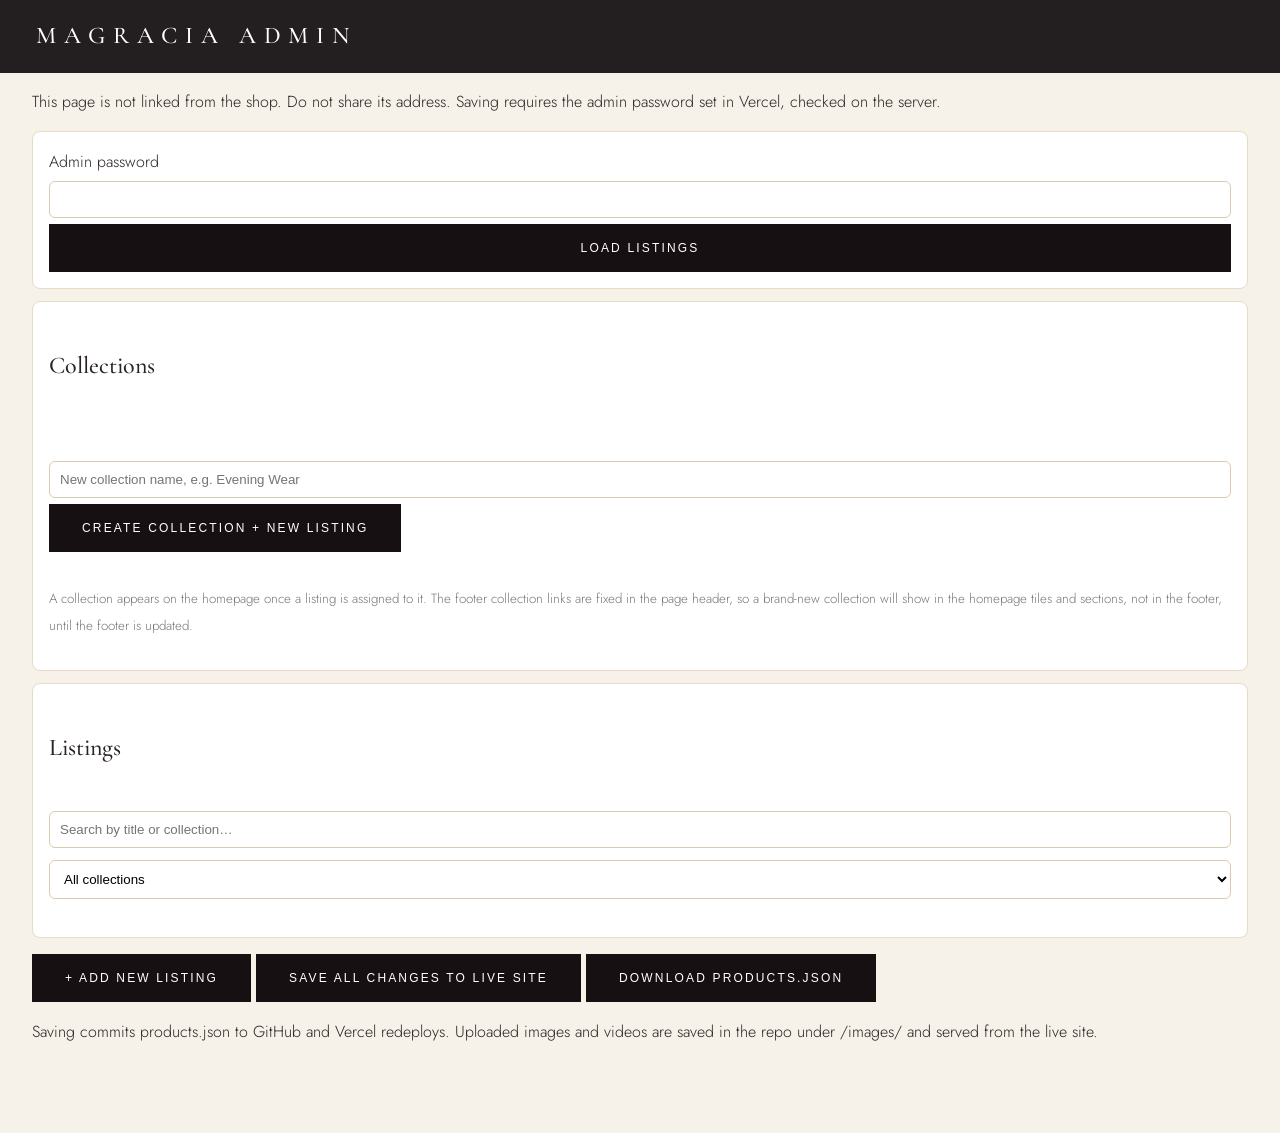
==== admin.html @ c578a965 "Admin rebuild + colour-image switching + SEO: new detailed admin, product colour switching, video an" ====
<!doctype html><html lang="en"><head><meta charset="utf-8"><meta name="viewport" content="width=device-width, initial-scale=1">
<meta name="robots" content="noindex, nofollow"><title>Magracia Admin - Private</title><link rel="stylesheet" href="styles.css?v=9">
<style>
.admin h2{margin-top:28px}.admin .card{background:#fff;border:1px solid #e5dcc3;padding:16px;margin:12px 0;border-radius:8px}
.admin .warn{color:#9a3b12}.admin .ok{color:#1d6b3a}.admin small{color:#777}
.admin .imgrow{display:flex;gap:10px;align-items:center;margin:8px 0}.admin .imgrow img{width:80px;height:100px;object-fit:cover;border:1px solid #eee}
.admin .imgrow select{width:auto}.admin .row{display:flex;gap:12px}.admin .row>*{flex:1}
.admin .pill{display:inline-block;background:#f3ead6;border-radius:20px;padding:2px 10px;margin:2px;font-size:13px}
.admin details{margin:14px 0}.admin details summary{cursor:pointer;font-weight:700}
.admin .counter{font-size:13px;color:#777}
</style></head>
<body><header><h1>MAGRACIA ADMIN</h1></header><main class="wrap admin"><section>
<p>This page is not linked from the shop. Do not share its address. Saving requires the admin password set in Vercel, checked on the server.</p>
<div class="card"><label>Admin password <input type="password" id="pw" autocomplete="current-password"></label>
<button class="btn" id="loadBtn">Load listings</button> <span id="status"></span></div>
<div id="dashboard"></div>
<div class="card"><h2>Collections</h2><p id="collections"></p>
<p><input id="newCollection" placeholder="New collection name, e.g. Evening Wear"> <button class="btn" id="createCollectionBtn">Create collection + new listing</button></p>
<p><small>A collection appears on the homepage once a listing is assigned to it. The footer collection links are fixed in the page header, so a brand-new collection will show in the homepage tiles and sections, not in the footer, until the footer is updated.</small></p></div>
<div class="card"><h2>Listings</h2>
<p><input id="search" placeholder="Search by title or collection…"> <select id="filterCollection"><option value="">All collections</option></select></p>
<div id="list"></div></div>
<div id="editor" style="display:none" class="card">
<h2 id="editTitle">Edit listing</h2><div id="checks"></div>
<details open><summary>1. Basics</summary>
<div class="row"><div><label>Title <input id="fTitle"></label></div><div><label>Handle (web address part) <input id="fHandle"></label><small id="handleNote"></small></div></div>
<label>Collection <input id="fCollection" list="collectionList" placeholder="Type an existing collection, or a brand-new one"></label><datalist id="collectionList"></datalist>
<label>Etsy URL <input id="fEtsy" placeholder="https://www.etsy.com/listing/..."></label><small id="etsyNote"></small>
<label>SEO title (aim under 60 characters) <input id="fSeoTitle" maxlength="80"></label><span class="counter" id="seoTitleCount"></span>
<label>SEO description (aim under 160 characters) <textarea id="fSeoDesc" rows="3" maxlength="200"></textarea></label><span class="counter" id="seoDescCount"></span>
</details>
<details open><summary>2. Description &amp; styling</summary>
<label>Description <textarea id="fDesc" rows="5"></textarea></label>
<label>Styling bullets, one per line <textarea id="fStyling" rows="4"></textarea></label>
</details>
<details open><summary>3. Photos, videos &amp; colour per photo</summary>
<p><small>Pick a colour for each photo. On the live product page, choosing that colour switches the main photo to the first photo of that colour. Leave a photo on “All colours” if it is a group or detail shot that suits every colour. Drag order: use ↑ ↓ to move a photo, ★ to make it the main photo.</small></p>
<div id="imgs"></div>
<p><input type="file" id="imgFile" accept="image/*"> <button class="btn" id="uploadBtn">Upload photo</button> <input id="imgUrl" placeholder="Or paste an image URL"> <button class="btn" id="addUrlBtn">Add URL</button></p>
<h3>Videos</h3><p><small>Videos under about 4 MB can be uploaded here. For a larger video, upload it elsewhere and paste the link (MP4, WebM, or a YouTube link all play on the product page).</small></p>
<div id="vids"></div>
<p><input type="file" id="vidFile" accept="video/*"> <button class="btn" id="uploadVidBtn">Upload video</button> <input id="vidUrl" placeholder="Or paste a video / YouTube URL"> <button class="btn" id="addVidBtn">Add video URL</button></p>
</details>
<details open><summary>4. Size chart</summary>
<p><small>Upload the size chart image for this listing, or paste its URL. It shows as its own “Size Chart” section on the product page, with a link to open it full size.</small></p>
<div id="sizeChartBox"></div>
<p><input type="file" id="chartFile" accept="image/*"> <button class="btn" id="uploadChartBtn">Upload size chart</button> <input id="chartUrl" placeholder="Or paste a size chart image URL"> <button class="btn" id="addChartBtn">Add size chart URL</button> <button class="btn" id="removeChartBtn">Remove size chart</button></p>
</details>
<details open><summary>5. Colours, sizes &amp; stock</summary>
<label>Colours, comma separated <input id="fColours"></label>
<label>Sizes <span id="fSizes"></span></label>
<p><button class="btn" id="rebuildBtn">Apply colours &amp; sizes to stock table</button> <small>Stock you already entered is kept for colour/size pairs that still exist.</small></p>
<div id="variants"></div>
<p><label>Set all variant stock to <input id="setAll" type="number" min="0"></label> <button class="btn" id="setAllBtn">Apply to all</button> <button class="btn" id="inStockBtn">Mark all “In stock” (no number)</button></p>
</details>
<details open><summary>6. Details, custom sizing &amp; shipping</summary>
<label>Custom Sizing <textarea id="fCustom" rows="4"></textarea></label>
<p><span id="customTemplates"></span></p>
<label>Details <textarea id="fDetails" rows="3"></textarea></label>
<label>Shipping &amp; Returns <textarea id="fShip" rows="4"></textarea></label>
<p><button class="btn" id="standardShipBtn">Use the standard Shipping &amp; Returns text</button></p>
</details>
<p><button class="btn" id="saveBtn">Save this listing</button> <button class="btn" id="backBtn">Back to list</button></p>
</div>
<p><button class="btn" id="addBtn">+ Add new listing</button> <button class="btn" id="saveAllBtn">Save all changes to live site</button> <button class="btn" id="downloadBtn">Download products.json</button></p>
<p>Saving commits products.json to GitHub and Vercel redeploys. Uploaded images and videos are saved in the repo under /images/ and served from the live site.</p>
</section></main>
<script>
let products=[], editIdx=-1, stdShip='', customTpl={}; const SIZES=["XS","S","M","L","XL"];
function esc(s){return (s||'').replace(/&/g,'&amp;').replace(/</g,'&lt;')}
function slug(s){return (s||'').toLowerCase().replace(/[^a-z0-9]+/g,'-').replace(/^-|-$/g,'')}
function collections(){const s=[]; products.forEach(p=>{if(p.collection&&!s.includes(p.collection)) s.push(p.collection)}); return s}
function refreshCollectionLists(){const opts=collections().map(c=>'<option>'+esc(c)+'</option>').join('');
 document.getElementById('collectionList').innerHTML=opts;
 document.getElementById('filterCollection').innerHTML='<option value="">All collections</option>'+collections().map(c=>'<option>'+esc(c)+'</option>').join('');
 document.getElementById('collections').innerHTML=collections().map(c=>{const n=products.filter(p=>p.collection===c).length; return '<span class="pill">'+esc(c)+' · '+n+'</span>'}).join(' ')||'No collections yet.';}
function checksFor(p){const w=[]; if(!(p.images||[]).length) w.push('No photos'); if(!p.etsy_url||!/etsy\.com/.test(p.etsy_url)) w.push('Etsy link missing or not an Etsy link'); if(!(p.colours||[]).length) w.push('No colours'); if(!(p.sizes||[]).length) w.push('No sizes'); if(!p.size_chart) w.push('No size chart'); if(!p.seo_description) w.push('No SEO description'); if((p.seo_title||'').length>60) w.push('SEO title over 60 characters'); if((p.seo_description||'').length>160) w.push('SEO description over 160 characters'); return w}
function renderDashboard(){const cols=collections(); const missingChart=products.filter(p=>!p.size_chart).length; const missingEtsy=products.filter(p=>!/etsy\.com/.test(p.etsy_url||'')).length;
 document.getElementById('dashboard').innerHTML='<div class="card"><h2>At a glance</h2><p>'+products.length+' listings · '+cols.length+' collections · '+products.reduce((a,p)=>a+(p.images||[]).length,0)+' photos · '+products.reduce((a,p)=>a+(p.videos||[]).length,0)+' videos</p><p>'+(missingChart?'<span class="warn">'+missingChart+' listings have no size chart.</span> ':'<span class="ok">Every listing has a size chart.</span> ')+(missingEtsy?'<span class="warn">'+missingEtsy+' listings have no Etsy link.</span>':'<span class="ok">Every listing links to Etsy.</span>')+'</p></div>'}
function renderList(){const q=(document.getElementById('search').value||'').toLowerCase(); const fc=document.getElementById('filterCollection').value;
 const rows=products.map((p,i)=>({p,i})).filter(o=>(!q||o.p.title.toLowerCase().includes(q)||(o.p.collection||'').toLowerCase().includes(q))&&(!fc||o.p.collection===fc));
 document.getElementById('list').innerHTML='<table><tr><th></th><th>Title</th><th>Collection</th><th>Photos / Videos</th><th>Size chart</th><th>Checks</th><th></th></tr>'+rows.map(o=>{const w=checksFor(o.p); return '<tr><td>'+(o.p.images&&o.p.images[0]?'<img src="'+o.p.images[0]+'" style="width:50px;height:62px;object-fit:cover">':'')+'</td><td>'+esc(o.p.title)+'</td><td>'+esc(o.p.collection)+'</td><td>'+(o.p.images||[]).length+' / '+(o.p.videos||[]).length+'</td><td>'+(o.p.size_chart?'Yes':'<span class="warn">No</span>')+'</td><td>'+(w.length?'<span class="warn">'+esc(w.join('; '))+'</span>':'<span class="ok">Looks good</span>')+'</td><td><button onclick="edit('+o.i+')">Edit</button> <button onclick="dup('+o.i+')">Duplicate</button> <button onclick="del('+o.i+')">Delete</button></td></tr>'}).join('')+'</table><p><small>'+rows.length+' listings shown.</small></p>';}
function rebuildVariants(){const cols=document.getElementById('fColours').value.split(',').map(s=>s.trim()).filter(Boolean);
 const sizes=[...document.querySelectorAll('#fSizes input:checked')].map(e=>e.value);
 const old={}; (products[editIdx].variants||[]).forEach(v=>old[v.colour+'|'+v.size]=v.stock);
 const vars=[]; cols.forEach(c=>sizes.forEach(s=>vars.push({colour:c,size:s,stock:(old[c+'|'+s]!==undefined?old[c+'|'+s]:null)})));
 products[editIdx].colours=cols; products[editIdx].sizes=sizes; products[editIdx].variants=vars;
 document.getElementById('variants').innerHTML='<table><tr><th>Colour</th><th>Size</th><th>Stock</th></tr>'+vars.map((v,i)=>'<tr><td>'+esc(v.colour)+'</td><td>'+v.size+'</td><td><input type="number" min="0" data-vi="'+i+'" value="'+(v.stock===null||v.stock===undefined?'':v.stock)+'"></td></tr>').join('')+'</table>';
 document.querySelectorAll('[data-vi]').forEach(el=>el.addEventListener('input',e=>{const v=vars[+e.target.dataset.vi]; v.stock=e.target.value==='' ? null : parseInt(e.target.value,10)}));
 renderImgs();}
function renderImgs(){const p=products[editIdx]; if(!p.image_colours) p.image_colours=(p.images||[]).map(()=> '');
 while(p.image_colours.length<(p.images||[]).length) p.image_colours.push('');
 const cols=p.colours||[];
 document.getElementById('imgs').innerHTML=(p.images||[]).map((im,i)=>'<div class="imgrow"><img src="'+im+'" alt=""><span style="flex:1;word-break:break-all"><small>'+esc(im)+'</small></span><select data-ic="'+i+'"><option value="">All colours</option>'+cols.map(c=>'<option '+(p.image_colours[i]===c?'selected':'')+'>'+esc(c)+'</option>').join('')+'</select><button onclick="moveImg('+i+',-1)">↑</button><button onclick="moveImg('+i+',1)">↓</button><button onclick="mainImg('+i+')">★ Main</button><button onclick="delImg('+i+')">Remove</button></div>').join('')||'<p>No images yet.</p>';
 document.querySelectorAll('[data-ic]').forEach(el=>el.addEventListener('change',e=>{p.image_colours[+e.target.dataset.ic]=e.target.value}));}
function renderVids(){const p=products[editIdx]; document.getElementById('vids').innerHTML=(p.videos||[]).map((v,i)=>'<div class="imgrow"><span style="flex:1;word-break:break-all">'+esc(v)+'</span><button onclick="delVid('+i+')">Remove</button></div>').join('')||'<p>No videos yet.</p>';}
function renderSizeChart(){const p=products[editIdx]; document.getElementById('sizeChartBox').innerHTML=p.size_chart?'<img src="'+p.size_chart+'" style="max-width:320px;border:1px solid #e5dcc3"><p><small>'+esc(p.size_chart)+'</small></p>':'<p>No size chart set for this listing.</p>';}
window.moveImg=(i,d)=>{const p=products[editIdx]; const j=i+d; if(j<0||j>=p.images.length) return; [p.images[i],p.images[j]]=[p.images[j],p.images[i]]; if(p.image_colours) [p.image_colours[i],p.image_colours[j]]=[p.image_colours[j],p.image_colours[i]]; renderImgs()};
window.mainImg=i=>{const p=products[editIdx]; const im=p.images.splice(i,1)[0]; p.images.unshift(im); if(p.image_colours){const c=p.image_colours.splice(i,1)[0]; p.image_colours.unshift(c)} renderImgs()};
window.delImg=i=>{const p=products[editIdx]; p.images.splice(i,1); if(p.image_colours) p.image_colours.splice(i,1); renderImgs()};
window.delVid=i=>{products[editIdx].videos.splice(i,1); renderVids()};
function showChecks(){const p=products[editIdx]; const w=checksFor(p); document.getElementById('checks').innerHTML=w.length?'<p class="warn">Before publishing, check: '+esc(w.join('; '))+'</p>':'<p class="ok">This listing looks complete.</p>';
 document.getElementById('handleNote').textContent=p.handle?('Live address: product.html?handle='+p.handle):''; document.getElementById('etsyNote').textContent=(p.etsy_url&&!/etsy\.com/.test(p.etsy_url))?'Warning: this does not look like an Etsy link.':'';}
window.edit=i=>{editIdx=i; const p=products[i]; if(!p.videos) p.videos=[]; if(!p.image_colours) p.image_colours=(p.images||[]).map(()=>'');
 document.getElementById('editTitle').textContent='Edit: '+p.title;
 document.getElementById('fTitle').value=p.title||''; document.getElementById('fHandle').value=p.handle||''; document.getElementById('fCollection').value=p.collection||''; document.getElementById('fEtsy').value=p.etsy_url||'';
 document.getElementById('fSeoTitle').value=p.seo_title||''; document.getElementById('fSeoDesc').value=p.seo_description||'';
 document.getElementById('fDesc').value=p.description||''; document.getElementById('fStyling').value=(p.styling||[]).join('\n'); document.getElementById('fColours').value=(p.colours||[]).join(', ');
 document.getElementById('fSizes').innerHTML=SIZES.map(s=>'<label style="display:inline-block;margin-right:12px"><input type="checkbox" value="'+s+'" '+((p.sizes||[]).includes(s)?'checked':'')+'> '+s+'</label>').join('');
 document.getElementById('fCustom').value=p.custom_sizing||''; document.getElementById('fDetails').value=p.details||''; document.getElementById('fShip').value=p.shipping_returns||'';
 document.getElementById('customTemplates').innerHTML=Object.keys(customTpl).map(k=>'<button class="btn" data-tpl="'+esc(k)+'">Use '+esc(k)+' custom sizing</button> ').join('');
 document.querySelectorAll('[data-tpl]').forEach(b=>b.addEventListener('click',()=>{document.getElementById('fCustom').value=customTpl[b.dataset.tpl]}));
 document.getElementById('editor').style.display='block'; renderImgs(); renderVids(); renderSizeChart(); rebuildVariants(); showChecks(); updateSeoCounts();
 document.querySelectorAll('#fSizes input').forEach(e=>e.addEventListener('change',rebuildVariants));
 document.getElementById('fColours').onchange=rebuildVariants;
 document.getElementById('fTitle').oninput=()=>{if(!document.getElementById('fHandle').value) document.getElementById('fHandle').value=slug(document.getElementById('fTitle').value)};
 document.getElementById('fSeoTitle').oninput=updateSeoCounts; document.getElementById('fSeoDesc').oninput=updateSeoCounts;};
function updateSeoCounts(){document.getElementById('seoTitleCount').textContent=document.getElementById('fSeoTitle').value.length+' / 60 characters'; document.getElementById('seoDescCount').textContent=document.getElementById('fSeoDesc').value.length+' / 160 characters';}
window.del=i=>{if(confirm('Delete this listing?')){products.splice(i,1);renderList();renderDashboard();refreshCollectionLists()}};
window.dup=i=>{const c=JSON.parse(JSON.stringify(products[i])); c.title=c.title+' (Copy)'; c.handle=''; products.push(c); renderList(); renderDashboard(); refreshCollectionLists(); edit(products.length-1)};
function syncEdit(){if(editIdx<0) return; const p=products[editIdx];
 p.title=document.getElementById('fTitle').value.trim(); p.handle=document.getElementById('fHandle').value.trim()||slug(p.title); p.collection=document.getElementById('fCollection').value.trim(); p.etsy_url=document.getElementById('fEtsy').value.trim();
 p.seo_title=document.getElementById('fSeoTitle').value.trim(); p.seo_description=document.getElementById('fSeoDesc').value.trim();
 p.description=document.getElementById('fDesc').value; p.styling=document.getElementById('fStyling').value.split('\n').map(s=>s.trim()).filter(Boolean);
 p.custom_sizing=document.getElementById('fCustom').value; p.details=document.getElementById('fDetails').value; p.shipping_returns=document.getElementById('fShip').value;
 if(products.filter(x=>x.handle===p.handle).length>1) alert('Warning: another listing already uses this handle. Change it, or the two listings will clash.');}
async function uploadFile(file, kind){const pw=document.getElementById('pw').value; if(!pw){alert('Enter the admin password');return null}
 document.getElementById('status').textContent='Uploading…';
 const data=await new Promise(res=>{const r=new FileReader(); r.onload=()=>res(r.result); r.readAsDataURL(file)});
 const r=await fetch('/api/upload',{method:'POST',headers:{'Content-Type':'application/json'},body:JSON.stringify({password:pw,filename:file.name,data})});
 const j=await r.json().catch(()=>({})); if(!r.ok){document.getElementById('status').textContent='Upload failed: '+(j.error||r.status);return null}
 document.getElementById('status').textContent='Uploaded: '+j.url; return j.url;}
document.getElementById('loadBtn').onclick=async()=>{const r=await fetch('products.json?v=3'); products=await r.json();
 if(products.length){stdShip=products[0].shipping_returns||''; products.forEach(p=>{if(p.custom_sizing&&!customTpl[p.collection]) customTpl[p.collection]=p.custom_sizing});}
 renderDashboard(); refreshCollectionLists(); renderList(); document.getElementById('status').textContent=products.length+' listings loaded.'};
document.getElementById('search').oninput=renderList; document.getElementById('filterCollection').onchange=renderList;
document.getElementById('addBtn').onclick=()=>{products.push({handle:'',title:'New Piece',collection:collections()[0]||'New Collection',images:[],image_colours:[],videos:[],description:'',styling:[],colours:[],sizes:['XS','S','M','L','XL'],variants:[],custom_sizing:'',details:'',shipping_returns:stdShip,size_chart:'',seo_title:'',seo_description:'',etsy_url:'https://www.etsy.com/shop/MagraciaOfficial'}); renderList(); renderDashboard(); refreshCollectionLists(); edit(products.length-1)};
document.getElementById('createCollectionBtn').onclick=()=>{const name=document.getElementById('newCollection').value.trim(); if(!name){alert('Type a collection name first');return}
 products.push({handle:'',title:'New Piece',collection:name,images:[],image_colours:[],videos:[],description:'',styling:[],colours:[],sizes:['XS','S','M','L','XL'],variants:[],custom_sizing:'',details:'',shipping_returns:stdShip,size_chart:'',seo_title:'',seo_description:'',etsy_url:'https://www.etsy.com/shop/MagraciaOfficial'}); renderList(); renderDashboard(); refreshCollectionLists(); edit(products.length-1)};
document.getElementById('backBtn').onclick=()=>{syncEdit(); renderList(); renderDashboard(); refreshCollectionLists(); document.getElementById('editor').style.display='none'};
document.getElementById('saveBtn').onclick=()=>{syncEdit(); renderList(); renderDashboard(); refreshCollectionLists(); document.getElementById('status').textContent='Listing updated in this editor. Click “Save all changes to live site” to publish.'};
document.getElementById('rebuildBtn').onclick=rebuildVariants;
document.getElementById('setAllBtn').onclick=()=>{const v=document.getElementById('setAll').value; if(v==='') return; products[editIdx].variants.forEach(x=>x.stock=parseInt(v,10)); rebuildVariants()};
document.getElementById('inStockBtn').onclick=()=>{products[editIdx].variants.forEach(x=>x.stock=null); rebuildVariants()};
document.getElementById('standardShipBtn').onclick=()=>{document.getElementById('fShip').value=stdShip};
document.getElementById('addUrlBtn').onclick=()=>{const u=document.getElementById('imgUrl').value.trim(); if(u){products[editIdx].images.push(u); if(!products[editIdx].image_colours) products[editIdx].image_colours=[]; products[editIdx].image_colours.push(''); renderImgs()}};
document.getElementById('uploadBtn').onclick=async()=>{const f=document.getElementById('imgFile').files[0]; if(!f){alert('Choose an image file first');return} const url=await uploadFile(f); if(url){products[editIdx].images.push(url); if(!products[editIdx].image_colours) products[editIdx].image_colours=[]; products[editIdx].image_colours.push(''); renderImgs()}};
document.getElementById('addVidBtn').onclick=()=>{const u=document.getElementById('vidUrl').value.trim(); if(u){if(!products[editIdx].videos) products[editIdx].videos=[]; products[editIdx].videos.push(u); renderVids()}};
document.getElementById('uploadVidBtn').onclick=async()=>{const f=document.getElementById('vidFile').files[0]; if(!f){alert('Choose a video file first');return} const url=await uploadFile(f); if(url){if(!products[editIdx].videos) products[editIdx].videos=[]; products[editIdx].videos.push(url); renderVids()}};
document.getElementById('addChartBtn').onclick=()=>{const u=document.getElementById('chartUrl').value.trim(); if(u){products[editIdx].size_chart=u; renderSizeChart(); showChecks()}};
document.getElementById('uploadChartBtn').onclick=async()=>{const f=document.getElementById('chartFile').files[0]; if(!f){alert('Choose a size chart image first');return} const url=await uploadFile(f); if(url){products[editIdx].size_chart=url; renderSizeChart(); showChecks()}};
document.getElementById('removeChartBtn').onclick=()=>{products[editIdx].size_chart=''; renderSizeChart(); showChecks()};
async function saveAll(){const pw=document.getElementById('pw').value; if(!pw){alert('Enter the admin password');return}
 syncEdit(); document.getElementById('status').textContent='Saving…';
 const r=await fetch('/api/admin',{method:'POST',headers:{'Content-Type':'application/json'},body:JSON.stringify({password:pw,products})});
 const j=await r.json().catch(()=>({})); document.getElementById('status').textContent=r.ok?'Saved. Vercel will redeploy shortly.':('Save failed: '+(j.error||r.status));}
document.getElementById('saveAllBtn').onclick=saveAll;
document.getElementById('downloadBtn').onclick=()=>{syncEdit(); const a=document.createElement('a'); a.href='data:application/json,'+encodeURIComponent(JSON.stringify(products,null,2)); a.download='products.json'; a.click()};
</script></body></html>
---- styles.css ----
@import url('https://fonts.googleapis.com/css2?family=Cormorant+Garamond:ital,wght@0,400;0,500;0,600;1,400;1,500&family=Jost:wght@300;400;500&display=swap');
:root{--ink:#161013;--wine:#5c1a24;--cream:#f7f2e9;--paper:#fffdf8;--gold:#b08d57;--muted:#7a6f6c;--line:#e4d9c3}
*{box-sizing:border-box}html{scroll-behavior:smooth}
body{margin:0;font-family:'Jost',system-ui,sans-serif;color:#2a2225;background:var(--cream);line-height:1.7;font-weight:300}
a{color:var(--ink)}a:hover{color:var(--gold)}h1,h2,h3{font-family:'Cormorant Garamond',serif;font-weight:500}
::selection{background:var(--gold);color:#fff}
header{position:fixed;top:0;left:0;right:0;z-index:20;background:rgba(22,16,19,.94);backdrop-filter:blur(8px);color:#fff;display:flex;align-items:center;justify-content:space-between;padding:16px 36px}
header h1{margin:0;font-size:24px;letter-spacing:.32em}header h1 small{display:block;font-family:'Jost',sans-serif;font-size:8px;letter-spacing:.42em;color:var(--gold);margin-top:2px}
nav a{color:#fff;text-decoration:none;margin-left:26px;font-size:12px;letter-spacing:.22em}nav a:hover{color:var(--gold)}
.hero{height:92vh;min-height:560px;background-size:cover;background-position:center 30%;display:flex;align-items:center;color:#fff;position:relative}
.hero:before{content:"";position:absolute;inset:0;background:linear-gradient(90deg,rgba(22,16,19,.82) 0%,rgba(22,16,19,.45) 48%,rgba(22,16,19,.05) 100%)}
.hero-text{position:relative;padding:0 64px;max-width:660px}.hero-text .eyebrow{letter-spacing:.38em;font-size:12px;color:var(--gold);text-transform:uppercase}
.hero-text h2{font-size:78px;line-height:1.02;margin:18px 0}.hero-text h2 em{font-style:italic;color:#e8d5a3}
.hero-text p{font-size:18px;opacity:.92;max-width:480px}
/* Buttons: ink and gold only. No maroon fill anywhere, and hover never turns maroon. */
.btn{display:inline-block;background:var(--ink);color:#fff !important;padding:16px 32px;text-decoration:none;letter-spacing:.18em;font-size:12px;text-transform:uppercase;border:1px solid var(--ink);cursor:pointer;transition:letter-spacing .3s,background .3s,transform .3s}
.btn:hover{background:#000;letter-spacing:.24em;transform:translateY(-1px)}
.btn-gold{background:var(--gold);border-color:var(--gold);color:#161013 !important}.btn-gold:hover{background:#9c7a48;border-color:#9c7a48;color:#fff !important}
.btn-outline{background:transparent;border-color:#fff;color:#fff !important;margin-left:12px}.btn-outline:hover{background:#fff;color:var(--ink) !important;letter-spacing:.24em}
.values{display:grid;grid-template-columns:repeat(3,1fr);text-align:center;border-bottom:1px solid var(--line);background:var(--paper)}.values div{padding:26px 16px}.values b{font-family:'Cormorant Garamond',serif;font-size:22px;display:block}.values span{font-size:12px;letter-spacing:.18em;text-transform:uppercase;color:var(--muted)}
.wrap{max-width:1280px;margin:0 auto;padding:0 32px}section{padding:72px 0}
.sec-head{display:flex;align-items:baseline;justify-content:space-between;gap:20px;margin-bottom:8px}.sec-head h2{font-size:46px;margin:0}.sec-head h2:after{content:"";display:block;width:56px;height:2px;background:var(--gold);margin-top:10px}
.sec-sub{color:var(--muted);letter-spacing:.14em;text-transform:uppercase;font-size:12px;margin:0 0 36px}
.tiles{display:grid;grid-template-columns:repeat(4,1fr);gap:20px}.tile{position:relative;height:360px;overflow:hidden;border-radius:0}.tile img{width:100%;height:100%;object-fit:cover;transition:transform .8s}.tile:hover img{transform:scale(1.06)}
.tile span{position:absolute;inset:auto 0 0 0;padding:28px 22px;color:#fff;background:linear-gradient(transparent,rgba(0,0,0,.78))}.tile b{font-family:'Cormorant Garamond',serif;font-size:26px;display:block}.tile i{font-style:normal;font-size:11px;letter-spacing:.22em;text-transform:uppercase;opacity:.85}
.grid{display:grid;grid-template-columns:repeat(3,1fr);gap:36px 28px;align-items:start}
.card{background:transparent;display:flex;flex-direction:column}.card .imgwrap{overflow:hidden;border-radius:0;aspect-ratio:4/5;background:#eee}.card img{width:100%;height:100%;object-fit:cover;display:block;transition:transform .8s}.card:hover img{transform:scale(1.05)}
.card-body{padding:18px 2px 0}.card-body .label{font-size:11px;letter-spacing:.24em;text-transform:uppercase;color:var(--gold)}.card-body h3{font-size:27px;margin:4px 0 10px;line-height:1.15;min-height:2.3em}
.viewlink{text-decoration:none;letter-spacing:.18em;font-size:12px;text-transform:uppercase;border-bottom:1px solid var(--gold);padding-bottom:3px;color:var(--ink);transition:letter-spacing .3s,color .3s,border-color .3s}.viewlink:hover{color:var(--gold);border-color:var(--ink);letter-spacing:.24em}
.story{display:grid;grid-template-columns:1fr 1fr;gap:64px;align-items:center}.story img{width:100%;border-radius:0;aspect-ratio:4/5;object-fit:cover}
.story h2{font-size:48px;line-height:1.1;margin:0 0 16px}.story h2 em{font-style:italic;color:var(--wine)}
.feature{position:relative;height:70vh;min-height:480px;background-size:cover;background-position:center;display:flex;align-items:center;justify-content:center;color:#fff;text-align:center}.feature:before{content:"";position:absolute;inset:0;background:rgba(22,16,19,.55)}
.feature div{position:relative;max-width:720px;padding:0 24px}.feature blockquote{font-family:'Cormorant Garamond',serif;font-size:44px;line-height:1.2;margin:0}.feature cite{font-style:normal;letter-spacing:.28em;font-size:12px;text-transform:uppercase;color:var(--gold)}
footer{background:var(--ink);color:#cfc4bd;padding:64px 36px 28px}.foot{display:grid;grid-template-columns:1.5fr 1fr 1fr 1fr;gap:40px;max-width:1280px;margin:0 auto}footer a{color:#d8c9a8;text-decoration:none}footer a:hover{color:#fff}footer h4{color:#fff;letter-spacing:.24em;font-size:12px;text-transform:uppercase;margin:0 0 14px}footer p{margin:0 0 14px;line-height:1.8}
.foot-bottom{text-align:center;margin-top:44px;padding-top:24px;border-top:1px solid rgba(255,255,255,.14);color:#a99d94}
.reveal{opacity:0;transform:translateY(18px);transition:opacity .7s,transform .7s}.reveal.visible{opacity:1;transform:none}
/* product page */
.product{display:grid;grid-template-columns:1.05fr .95fr;gap:64px;max-width:1280px;margin:0 auto;padding:130px 32px 64px}
.gallery img.main{width:100%;aspect-ratio:4/5;object-fit:cover;border-radius:0;background:#eee}
.thumbs{display:flex;gap:10px;flex-wrap:wrap;margin-top:12px}.thumbs img{width:72px;height:90px;object-fit:cover;border-radius:0;cursor:pointer;border:2px solid var(--line)}.thumbs img.active{border-color:var(--gold)}
.stock{color:#2e7d32;font-weight:400}.ptitle{font-size:54px;line-height:1.05;margin:8px 0 16px}
.picker{margin:18px 0}.picker button{padding:9px 15px;margin:4px 6px 4px 0;border:1px solid #d8cbb0;background:#fff;cursor:pointer;border-radius:20px;transition:border-color .3s}.picker button:hover{border-color:var(--ink)}.picker button.sel{background:var(--ink);color:#fff;border-color:var(--ink)}
.badges{display:grid;grid-template-columns:1fr 1fr;gap:16px;margin:24px 0}.badge{background:var(--paper);color:var(--ink);border:1px solid var(--line);text-align:center;padding:22px;border-radius:0;font-family:'Cormorant Garamond',serif;font-size:21px}
details{border-top:1px solid var(--line);padding:20px 0}details summary{cursor:pointer;font-family:'Cormorant Garamond',serif;font-size:22px}details p{line-height:1.85;margin:0}
.buy{width:100%;text-align:center;font-size:14px;padding:17px}
input,select,textarea{padding:10px;margin:6px 0;width:100%;box-sizing:border-box;border:1px solid #d8cbb0;border-radius:6px;background:#fff}
table{width:100%;border-collapse:collapse;background:#fff}td,th{border:1px solid #eee;padding:8px;text-align:left;font-size:14px}
@media(max-width:900px){.hero{height:78vh}.hero-text{padding:0 28px}.hero-text h2{font-size:46px}.tiles,.grid{grid-template-columns:repeat(2,1fr)}.story,.product,.foot{grid-template-columns:1fr}.product{padding-top:110px}header{padding:14px 20px}nav a{margin-left:14px}}
@media(max-width:560px){.tiles,.grid,.values{grid-template-columns:1fr}.btn-outline{margin-left:0;margin-top:10px}.card-body h3{min-height:0}}
.policy{max-width:860px;margin:0 auto;padding:130px 32px 64px}.policy h1{font-size:52px;line-height:1.1;margin:0 0 8px}.policy h2{font-size:30px;margin-top:36px}.policy h3{font-size:24px;margin-top:28px}.policy .note{background:var(--paper);border-left:4px solid var(--gold);padding:16px 20px;margin:24px 0}
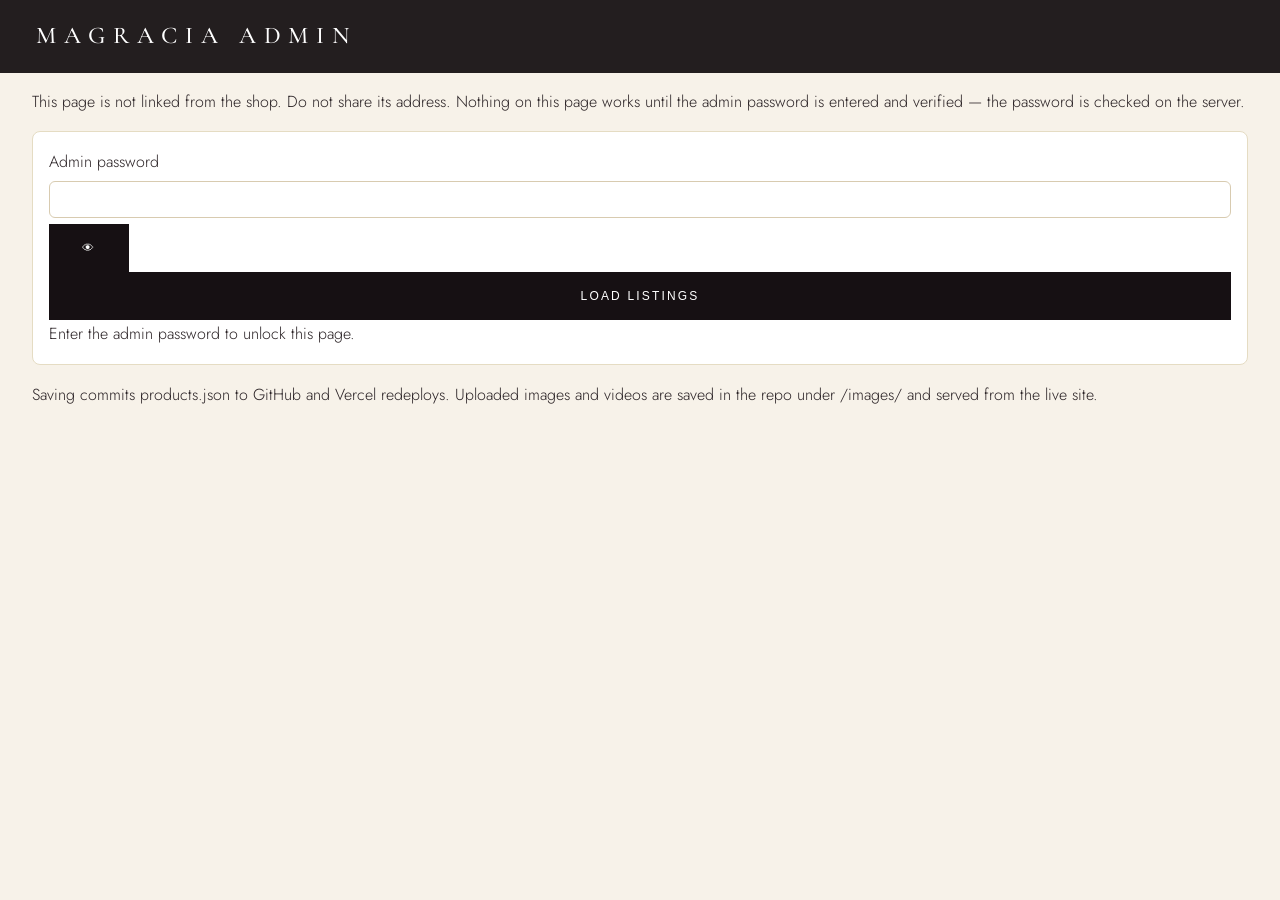
==== commit 23e41e65: "Admin password gate: eye to reveal password, nothing works until password verified server-side" ====
--- a/admin.html
+++ b/admin.html
@@ -1,5 +1,5 @@
 <!doctype html><html lang="en"><head><meta charset="utf-8"><meta name="viewport" content="width=device-width, initial-scale=1">
-<meta name="robots" content="noindex, nofollow"><title>Magracia Admin - Private</title><link rel="stylesheet" href="styles.css?v=9">
+<meta name="robots" content="noindex, nofollow"><title>Magracia Admin - Private</title><link rel="icon" type="image/svg+xml" href="/favicon.svg"><link rel="stylesheet" href="styles.css?v=10">
 <style>
 .admin h2{margin-top:28px}.admin .card{background:#fff;border:1px solid #e5dcc3;padding:16px;margin:12px 0;border-radius:8px}
 .admin .warn{color:#9a3b12}.admin .ok{color:#1d6b3a}.admin small{color:#777}
@@ -10,14 +10,14 @@
 .admin .counter{font-size:13px;color:#777}
 </style></head>
 <body><header><h1>MAGRACIA ADMIN</h1></header><main class="wrap admin"><section>
-<p>This page is not linked from the shop. Do not share its address. Saving requires the admin password set in Vercel, checked on the server.</p>
-<div class="card"><label>Admin password <input type="password" id="pw" autocomplete="current-password"></label>
-<button class="btn" id="loadBtn">Load listings</button> <span id="status"></span></div>
-<div id="dashboard"></div>
-<div class="card"><h2>Collections</h2><p id="collections"></p>
+<p>This page is not linked from the shop. Do not share its address. Nothing on this page works until the admin password is entered and verified — the password is checked on the server.</p>
+<div class="card"><label>Admin password <input type="password" id="pw" autocomplete="current-password"> <button class="btn" id="pwEye" type="button" aria-label="Show password" title="Show password">&#128065;</button></label>
+<button class="btn" id="loadBtn">Load listings</button> <span id="status">Enter the admin password to unlock this page.</span></div>
+<div id="dashboard" style="display:none"></div>
+<div class="card" id="collectionsCard" style="display:none"><h2>Collections</h2><p id="collections"></p>
 <p><input id="newCollection" placeholder="New collection name, e.g. Evening Wear"> <button class="btn" id="createCollectionBtn">Create collection + new listing</button></p>
 <p><small>A collection appears on the homepage once a listing is assigned to it. The footer collection links are fixed in the page header, so a brand-new collection will show in the homepage tiles and sections, not in the footer, until the footer is updated.</small></p></div>
-<div class="card"><h2>Listings</h2>
+<div class="card" id="listingsCard" style="display:none"><h2>Listings</h2>
 <p><input id="search" placeholder="Search by title or collection…"> <select id="filterCollection"><option value="">All collections</option></select></p>
 <div id="list"></div></div>
 <div id="editor" style="display:none" class="card">
@@ -62,11 +62,19 @@
 </details>
 <p><button class="btn" id="saveBtn">Save this listing</button> <button class="btn" id="backBtn">Back to list</button></p>
 </div>
-<p><button class="btn" id="addBtn">+ Add new listing</button> <button class="btn" id="saveAllBtn">Save all changes to live site</button> <button class="btn" id="downloadBtn">Download products.json</button></p>
+<p id="adminActions" style="display:none"><button class="btn" id="addBtn">+ Add new listing</button> <button class="btn" id="saveAllBtn">Save all changes to live site</button> <button class="btn" id="downloadBtn">Download products.json</button></p>
 <p>Saving commits products.json to GitHub and Vercel redeploys. Uploaded images and videos are saved in the repo under /images/ and served from the live site.</p>
 </section></main>
 <script>
 let products=[], editIdx=-1, stdShip='', customTpl={}; const SIZES=["XS","S","M","L","XL"];
+// Password gate: nothing on this page works until the password has been
+// verified against the server. LOAD LISTINGS is the only way to unlock it.
+let verified=false;
+function lockPage(){ verified=false; document.getElementById('dashboard').style.display='none'; document.getElementById('collectionsCard').style.display='none'; document.getElementById('listingsCard').style.display='none'; document.getElementById('adminActions').style.display='none'; document.getElementById('editor').style.display='none'; }
+function unlockPage(){ verified=true; document.getElementById('dashboard').style.display=''; document.getElementById('collectionsCard').style.display=''; document.getElementById('listingsCard').style.display=''; document.getElementById('adminActions').style.display=''; }
+function requireVerified(){ if(!verified){ alert('Enter the correct admin password and click Load listings first.'); return false; } return true; }
+document.getElementById('pwEye').onclick=()=>{ const pw=document.getElementById('pw'); const eye=document.getElementById('pwEye'); if(pw.type==='password'){ pw.type='text'; eye.textContent='\u{1F648}'; eye.setAttribute('aria-label','Hide password'); eye.title='Hide password'; } else { pw.type='password'; eye.textContent='\u{1F441}'; eye.setAttribute('aria-label','Show password'); eye.title='Show password'; } };
+document.getElementById('pw').addEventListener('input',()=>{ if(!verified) return; lockPage(); document.getElementById('status').textContent='Password changed — click Load listings to verify again.'; });
 function esc(s){return (s||'').replace(/&/g,'&amp;').replace(/</g,'&lt;')}
 function slug(s){return (s||'').toLowerCase().replace(/[^a-z0-9]+/g,'-').replace(/^-|-$/g,'')}
 function collections(){const s=[]; products.forEach(p=>{if(p.collection&&!s.includes(p.collection)) s.push(p.collection)}); return s}
@@ -124,21 +132,26 @@
  p.description=document.getElementById('fDesc').value; p.styling=document.getElementById('fStyling').value.split('\n').map(s=>s.trim()).filter(Boolean);
  p.custom_sizing=document.getElementById('fCustom').value; p.details=document.getElementById('fDetails').value; p.shipping_returns=document.getElementById('fShip').value;
  if(products.filter(x=>x.handle===p.handle).length>1) alert('Warning: another listing already uses this handle. Change it, or the two listings will clash.');}
-async function uploadFile(file, kind){const pw=document.getElementById('pw').value; if(!pw){alert('Enter the admin password');return null}
+async function uploadFile(file, kind){if(!requireVerified()) return null; const pw=document.getElementById('pw').value; if(!pw){alert('Enter the admin password');return null}
  document.getElementById('status').textContent='Uploading…';
  const data=await new Promise(res=>{const r=new FileReader(); r.onload=()=>res(r.result); r.readAsDataURL(file)});
  const r=await fetch('/api/upload',{method:'POST',headers:{'Content-Type':'application/json'},body:JSON.stringify({password:pw,filename:file.name,data})});
  const j=await r.json().catch(()=>({})); if(!r.ok){document.getElementById('status').textContent='Upload failed: '+(j.error||r.status);return null}
  document.getElementById('status').textContent='Uploaded: '+j.url; return j.url;}
-document.getElementById('loadBtn').onclick=async()=>{const r=await fetch('products.json?v=3'); products=await r.json();
+document.getElementById('loadBtn').onclick=async()=>{const pw=document.getElementById('pw').value; if(!pw){ document.getElementById('status').textContent='Enter the admin password first.'; lockPage(); return; }
+ document.getElementById('status').textContent='Checking password…';
+ const v=await fetch('/api/verify',{method:'POST',headers:{'Content-Type':'application/json'},body:JSON.stringify({password:pw})});
+ if(!v.ok){ document.getElementById('status').textContent='Wrong admin password.'; lockPage(); return; }
+ unlockPage();
+ const r=await fetch('products.json?v=3'); products=await r.json();
  if(products.length){stdShip=products[0].shipping_returns||''; products.forEach(p=>{if(p.custom_sizing&&!customTpl[p.collection]) customTpl[p.collection]=p.custom_sizing});}
  renderDashboard(); refreshCollectionLists(); renderList(); document.getElementById('status').textContent=products.length+' listings loaded.'};
 document.getElementById('search').oninput=renderList; document.getElementById('filterCollection').onchange=renderList;
-document.getElementById('addBtn').onclick=()=>{products.push({handle:'',title:'New Piece',collection:collections()[0]||'New Collection',images:[],image_colours:[],videos:[],description:'',styling:[],colours:[],sizes:['XS','S','M','L','XL'],variants:[],custom_sizing:'',details:'',shipping_returns:stdShip,size_chart:'',seo_title:'',seo_description:'',etsy_url:'https://www.etsy.com/shop/MagraciaOfficial'}); renderList(); renderDashboard(); refreshCollectionLists(); edit(products.length-1)};
-document.getElementById('createCollectionBtn').onclick=()=>{const name=document.getElementById('newCollection').value.trim(); if(!name){alert('Type a collection name first');return}
+document.getElementById('addBtn').onclick=()=>{if(!requireVerified()) return; products.push({handle:'',title:'New Piece',collection:collections()[0]||'New Collection',images:[],image_colours:[],videos:[],description:'',styling:[],colours:[],sizes:['XS','S','M','L','XL'],variants:[],custom_sizing:'',details:'',shipping_returns:stdShip,size_chart:'',seo_title:'',seo_description:'',etsy_url:'https://www.etsy.com/shop/MagraciaOfficial'}); renderList(); renderDashboard(); refreshCollectionLists(); edit(products.length-1)};
+document.getElementById('createCollectionBtn').onclick=()=>{if(!requireVerified()) return; const name=document.getElementById('newCollection').value.trim(); if(!name){alert('Type a collection name first');return}
  products.push({handle:'',title:'New Piece',collection:name,images:[],image_colours:[],videos:[],description:'',styling:[],colours:[],sizes:['XS','S','M','L','XL'],variants:[],custom_sizing:'',details:'',shipping_returns:stdShip,size_chart:'',seo_title:'',seo_description:'',etsy_url:'https://www.etsy.com/shop/MagraciaOfficial'}); renderList(); renderDashboard(); refreshCollectionLists(); edit(products.length-1)};
-document.getElementById('backBtn').onclick=()=>{syncEdit(); renderList(); renderDashboard(); refreshCollectionLists(); document.getElementById('editor').style.display='none'};
-document.getElementById('saveBtn').onclick=()=>{syncEdit(); renderList(); renderDashboard(); refreshCollectionLists(); document.getElementById('status').textContent='Listing updated in this editor. Click “Save all changes to live site” to publish.'};
+document.getElementById('backBtn').onclick=()=>{if(!requireVerified()) return; syncEdit(); renderList(); renderDashboard(); refreshCollectionLists(); document.getElementById('editor').style.display='none'};
+document.getElementById('saveBtn').onclick=()=>{if(!requireVerified()) return; syncEdit(); renderList(); renderDashboard(); refreshCollectionLists(); document.getElementById('status').textContent='Listing updated in this editor. Click “Save all changes to live site” to publish.'};
 document.getElementById('rebuildBtn').onclick=rebuildVariants;
 document.getElementById('setAllBtn').onclick=()=>{const v=document.getElementById('setAll').value; if(v==='') return; products[editIdx].variants.forEach(x=>x.stock=parseInt(v,10)); rebuildVariants()};
 document.getElementById('inStockBtn').onclick=()=>{products[editIdx].variants.forEach(x=>x.stock=null); rebuildVariants()};
@@ -150,10 +163,10 @@
 document.getElementById('addChartBtn').onclick=()=>{const u=document.getElementById('chartUrl').value.trim(); if(u){products[editIdx].size_chart=u; renderSizeChart(); showChecks()}};
 document.getElementById('uploadChartBtn').onclick=async()=>{const f=document.getElementById('chartFile').files[0]; if(!f){alert('Choose a size chart image first');return} const url=await uploadFile(f); if(url){products[editIdx].size_chart=url; renderSizeChart(); showChecks()}};
 document.getElementById('removeChartBtn').onclick=()=>{products[editIdx].size_chart=''; renderSizeChart(); showChecks()};
-async function saveAll(){const pw=document.getElementById('pw').value; if(!pw){alert('Enter the admin password');return}
+async function saveAll(){if(!requireVerified()) return; const pw=document.getElementById('pw').value; if(!pw){alert('Enter the admin password');return}
  syncEdit(); document.getElementById('status').textContent='Saving…';
  const r=await fetch('/api/admin',{method:'POST',headers:{'Content-Type':'application/json'},body:JSON.stringify({password:pw,products})});
  const j=await r.json().catch(()=>({})); document.getElementById('status').textContent=r.ok?'Saved. Vercel will redeploy shortly.':('Save failed: '+(j.error||r.status));}
 document.getElementById('saveAllBtn').onclick=saveAll;
-document.getElementById('downloadBtn').onclick=()=>{syncEdit(); const a=document.createElement('a'); a.href='data:application/json,'+encodeURIComponent(JSON.stringify(products,null,2)); a.download='products.json'; a.click()};
+document.getElementById('downloadBtn').onclick=()=>{if(!requireVerified()) return; syncEdit(); const a=document.createElement('a'); a.href='data:application/json,'+encodeURIComponent(JSON.stringify(products,null,2)); a.download='products.json'; a.click()};
 </script></body></html>
--- a/styles.css
+++ b/styles.css
@@ -36,8 +36,9 @@
 .reveal{opacity:0;transform:translateY(18px);transition:opacity .7s,transform .7s}.reveal.visible{opacity:1;transform:none}
 /* product page */
 .product{display:grid;grid-template-columns:1.05fr .95fr;gap:64px;max-width:1280px;margin:0 auto;padding:130px 32px 64px}
-.gallery img.main{width:100%;aspect-ratio:4/5;object-fit:cover;border-radius:0;background:#eee}
-.thumbs{display:flex;gap:10px;flex-wrap:wrap;margin-top:12px}.thumbs img{width:72px;height:90px;object-fit:cover;border-radius:0;cursor:pointer;border:2px solid var(--line)}.thumbs img.active{border-color:var(--gold)}
+.gallery img.main{width:100%;height:640px;object-fit:contain;background:var(--cream);border-radius:0}
+.gallery{position:relative}.mainwrap{position:relative}.galnav{position:absolute;top:50%;transform:translateY(-50%);background:rgba(22,16,19,.75);color:#fff;border:0;width:44px;height:44px;font-size:26px;line-height:1;cursor:pointer;border-radius:50%;z-index:2}.galnav:hover{background:var(--gold)}.galnav.prev{left:12px}.galnav.next{right:12px}.galcount{position:absolute;right:12px;bottom:12px;background:rgba(22,16,19,.75);color:#fff;font-size:12px;letter-spacing:.14em;padding:5px 10px;border-radius:20px}
+.thumbs{display:flex;gap:10px;flex-wrap:nowrap;overflow-x:auto;margin-top:14px;padding-bottom:6px;scroll-snap-type:x proximity;scrollbar-width:thin}.thumbs img{flex:0 0 auto;width:76px;height:96px;object-fit:cover;border-radius:0;cursor:pointer;border:2px solid var(--line);scroll-snap-align:start}.thumbs img.active{border-color:var(--gold)}
 .stock{color:#2e7d32;font-weight:400}.ptitle{font-size:54px;line-height:1.05;margin:8px 0 16px}
 .picker{margin:18px 0}.picker button{padding:9px 15px;margin:4px 6px 4px 0;border:1px solid #d8cbb0;background:#fff;cursor:pointer;border-radius:20px;transition:border-color .3s}.picker button:hover{border-color:var(--ink)}.picker button.sel{background:var(--ink);color:#fff;border-color:var(--ink)}
 .badges{display:grid;grid-template-columns:1fr 1fr;gap:16px;margin:24px 0}.badge{background:var(--paper);color:var(--ink);border:1px solid var(--line);text-align:center;padding:22px;border-radius:0;font-family:'Cormorant Garamond',serif;font-size:21px}
@@ -45,6 +46,48 @@
 .buy{width:100%;text-align:center;font-size:14px;padding:17px}
 input,select,textarea{padding:10px;margin:6px 0;width:100%;box-sizing:border-box;border:1px solid #d8cbb0;border-radius:6px;background:#fff}
 table{width:100%;border-collapse:collapse;background:#fff}td,th{border:1px solid #eee;padding:8px;text-align:left;font-size:14px}
-@media(max-width:900px){.hero{height:78vh}.hero-text{padding:0 28px}.hero-text h2{font-size:46px}.tiles,.grid{grid-template-columns:repeat(2,1fr)}.story,.product,.foot{grid-template-columns:1fr}.product{padding-top:110px}header{padding:14px 20px}nav a{margin-left:14px}}
-@media(max-width:560px){.tiles,.grid,.values{grid-template-columns:1fr}.btn-outline{margin-left:0;margin-top:10px}.card-body h3{min-height:0}}
+/* Hamburger menu: hidden on desktop, the only nav control on mobile */
+.menu-btn{display:none;background:none;border:1px solid rgba(255,255,255,.4);color:#fff;font-size:22px;line-height:1;padding:8px 12px;cursor:pointer;border-radius:6px}
+.mobile-menu{display:none}
+html,body{overflow-x:hidden}img,video,iframe{max-width:100%}
+@media(max-width:900px){
+ header{padding:14px 20px}
+ header:has(.menu-btn){display:grid;grid-template-columns:44px 1fr 44px;align-items:center}
+ header nav:not(.mobile-menu){display:none}
+ header h1{text-align:center;font-size:20px}
+ .menu-btn{display:block}
+ .mobile-menu{display:none;position:absolute;top:100%;left:0;right:0;background:rgba(22,16,19,.98);flex-direction:column;padding:8px 20px 20px;z-index:30}
+ header.menu-open .mobile-menu{display:flex}
+ .mobile-menu a{color:#fff;text-decoration:none;padding:14px 0;border-top:1px solid rgba(255,255,255,.14);font-size:13px;letter-spacing:.22em;margin:0}
+ .hero{height:78vh}.hero-text{padding:0 28px}.hero-text h2{font-size:46px}
+ .tiles,.grid{grid-template-columns:repeat(2,1fr)}
+ .story,.product,.foot{grid-template-columns:1fr}
+ .product{padding:110px 20px 48px;gap:32px}.policy{padding:110px 20px 48px}
+ .wrap{padding:0 20px}section{padding:48px 0}
+ .thumbs img{width:64px;height:80px}
+ table{display:block;overflow-x:auto}
+ .admin .imgrow{flex-wrap:wrap}.admin .row{flex-direction:column}
+}
+@media(max-width:560px){
+ .tiles,.grid,.values{grid-template-columns:1fr}
+ .btn-outline{margin-left:0;margin-top:10px}.card-body h3{min-height:0}
+ header h1{font-size:18px;letter-spacing:.24em}header h1 small{font-size:7px}
+ .hero{height:auto;min-height:520px;padding:120px 0 64px}.hero-text{padding:0 20px}.hero-text h2{font-size:38px}.hero-text p{font-size:16px}
+ .hero-text .btn{display:block;text-align:center;margin:12px 0 0}
+ .sec-head h2{font-size:32px}.story h2{font-size:32px}.feature blockquote{font-size:28px}.feature{height:auto;min-height:360px;padding:64px 0}
+ .tile{height:300px}.grid{gap:28px}
+ .ptitle{font-size:36px}.policy h1{font-size:36px}.policy h2{font-size:24px}
+ .picker button{padding:11px 16px;min-height:44px}.badges{grid-template-columns:1fr}
+ .thumbs img{width:56px;height:70px}
+ footer{padding:48px 20px 24px}.foot{gap:28px}
+ .btn{padding:15px 20px}
+}
 .policy{max-width:860px;margin:0 auto;padding:130px 32px 64px}.policy h1{font-size:52px;line-height:1.1;margin:0 0 8px}.policy h2{font-size:30px;margin-top:36px}.policy h3{font-size:24px;margin-top:28px}.policy .note{background:var(--paper);border-left:4px solid var(--gold);padding:16px 20px;margin:24px 0}
+
+header h1.logo{margin:0}header h1.logo img{height:64px;width:auto;display:block}
+@media (max-width:900px){header h1.logo img{height:48px;margin:0 auto}}
+.foot-logo img{width:160px;height:auto;display:block;margin-bottom:6px}
+@media (max-width:900px){.gallery img.main{height:480px}}
+@media (max-width:560px){.gallery img.main{height:420px}}
+.product>*{min-width:0}.gallery{min-width:0;overflow:hidden}.thumbs{max-width:100%}
+.product{display:grid;grid-template-columns:minmax(0,1.05fr) minmax(0,.95fr)}.gallery{min-width:0;overflow:hidden}.thumbs{overflow-x:auto;max-width:100%}
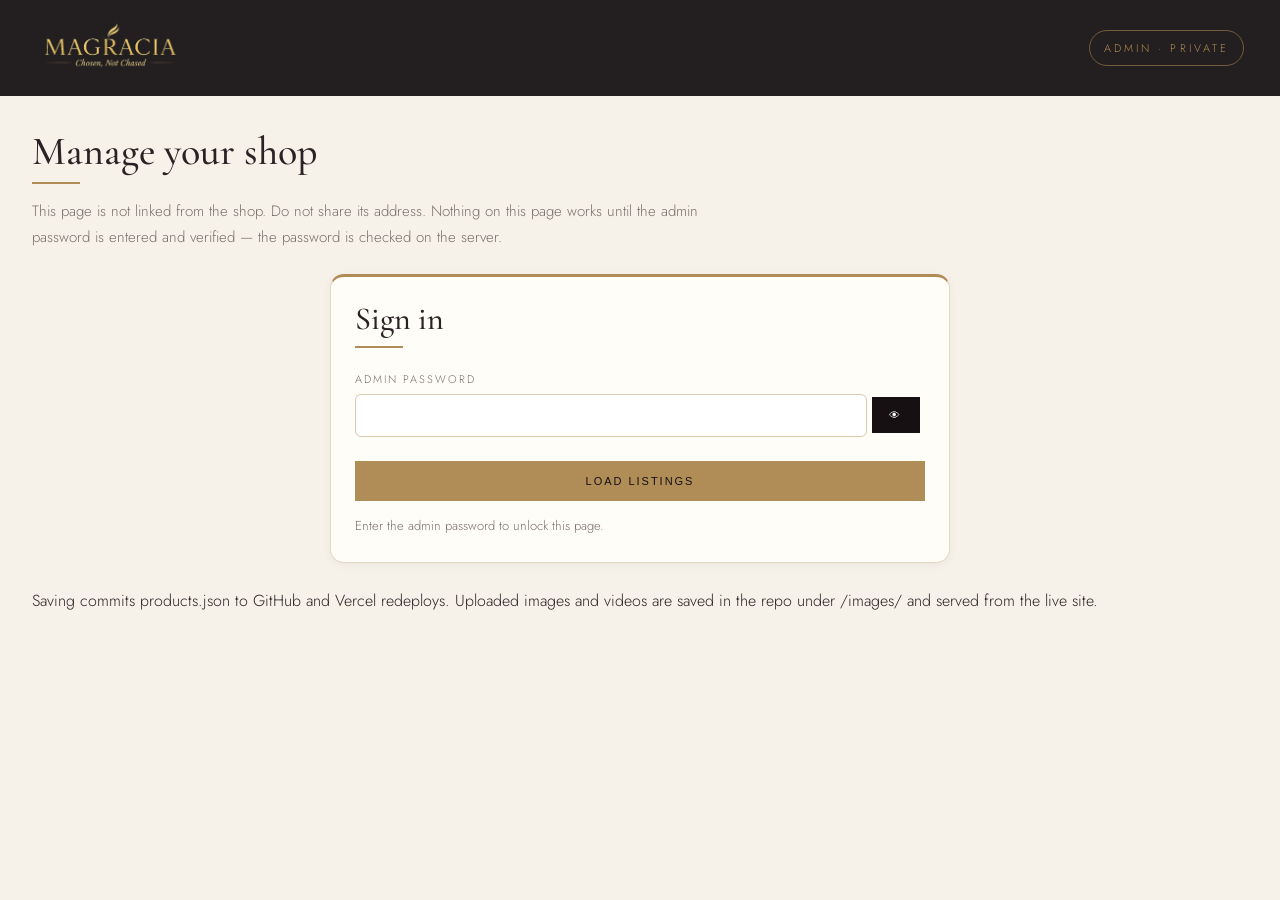
==== commit 2822a0c6: "Restyle admin page: Magracia brand look (logo header, lock card, dark dashboard, styled tables/forms" ====
--- a/admin.html
+++ b/admin.html
@@ -1,18 +1,78 @@
 <!doctype html><html lang="en"><head><meta charset="utf-8"><meta name="viewport" content="width=device-width, initial-scale=1">
 <meta name="robots" content="noindex, nofollow"><title>Magracia Admin - Private</title><link rel="icon" type="image/svg+xml" href="/favicon.svg"><link rel="stylesheet" href="styles.css?v=10">
 <style>
-.admin h2{margin-top:28px}.admin .card{background:#fff;border:1px solid #e5dcc3;padding:16px;margin:12px 0;border-radius:8px}
-.admin .warn{color:#9a3b12}.admin .ok{color:#1d6b3a}.admin small{color:#777}
-.admin .imgrow{display:flex;gap:10px;align-items:center;margin:8px 0}.admin .imgrow img{width:80px;height:100px;object-fit:cover;border:1px solid #eee}
-.admin .imgrow select{width:auto}.admin .row{display:flex;gap:12px}.admin .row>*{flex:1}
-.admin .pill{display:inline-block;background:#f3ead6;border-radius:20px;padding:2px 10px;margin:2px;font-size:13px}
-.admin details{margin:14px 0}.admin details summary{cursor:pointer;font-weight:700}
-.admin .counter{font-size:13px;color:#777}
+/* Magracia admin — same palette as the shop: ink, wine, cream, gold */
+main.admin{padding-top:104px}
+.admin section{padding:24px 0 72px}
+.admin h2{margin:0 0 6px;font-size:32px;line-height:1.15}
+.admin h2:after{content:"";display:block;width:48px;height:2px;background:var(--gold);margin-top:8px}
+.admin-title{font-size:40px !important}
+.admin-intro{color:var(--muted);font-size:15px;max-width:680px}
+.admin .card{background:var(--paper);border:1px solid var(--line);padding:24px;margin:16px 0;border-radius:14px;box-shadow:0 2px 10px rgba(22,16,19,.05)}
+.admin .warn{color:#9a3b12}.admin .ok{color:#1d6b3a}.admin small{color:var(--muted)}
+.admin .counter{font-size:13px;color:var(--muted)}
+.admin-tag{font-size:11px;letter-spacing:.28em;text-transform:uppercase;color:var(--gold);border:1px solid rgba(176,141,87,.55);padding:8px 14px;border-radius:20px;white-space:nowrap}
+/* Lock / sign-in card */
+.admin .lock-card{max-width:620px;margin:24px auto;border-top:3px solid var(--gold)}
+.lock-card #pw{display:inline-block;width:calc(100% - 58px);vertical-align:middle}
+.lock-card #pwEye{width:48px;padding:11px 0;text-align:center}
+.lock-card #loadBtn{width:100%;margin-top:14px}
+.lock-card #status{display:block;margin-top:14px;font-size:13px;color:var(--muted)}
+/* Dashboard stat card */
+#dashboard .card{background:var(--ink);color:#e9dfd2;border-color:var(--ink)}
+#dashboard .card h2{color:#fff}
+#dashboard .card p{font-size:15px;margin:8px 0}
+#dashboard .ok{color:#9ed6a8}
+#dashboard .warn{color:#f2b27c}
+/* Buttons */
+.admin .btn{padding:13px 22px;font-size:11px}
+.admin button:not(.btn){background:#fff;border:1px solid var(--line);border-radius:8px;padding:7px 12px;cursor:pointer;font-family:inherit;font-size:13px;color:var(--ink)}
+.admin button:not(.btn):hover{border-color:var(--ink)}
+.admin .imgrow button:not(.btn):hover{border-color:var(--wine);color:var(--wine)}
+#adminActions{display:flex;gap:12px;flex-wrap:wrap;align-items:center}
+/* Forms */
+.admin label{display:block;font-size:11px;letter-spacing:.18em;text-transform:uppercase;color:var(--muted);margin:16px 0 4px}
+.admin input,.admin select,.admin textarea{padding:12px 14px;font-size:15px}
+.admin input:focus,.admin select:focus,.admin textarea:focus{outline:none;border-color:var(--gold);box-shadow:0 0 0 3px rgba(176,141,87,.18)}
+.admin input[type="checkbox"]{width:auto;margin:0 6px 0 0}
+.admin input[type="number"]{width:130px;display:inline-block}
+.admin input[type="file"]{padding:8px}
+#setAll{width:130px}
+/* Listings table */
+#list{overflow-x:auto;border-radius:12px}
+.admin table{border-radius:12px;overflow:hidden}
+.admin th{background:var(--ink);color:#fff;font-size:11px;letter-spacing:.16em;text-transform:uppercase;padding:12px 12px;border-color:var(--ink)}
+.admin td{padding:12px;border-color:var(--line);vertical-align:middle}
+#list tr:nth-child(even) td{background:#faf6ec}
+#list tr:hover td{background:#f3ead6}
+#list td img{border-radius:8px}
+/* Collections pills */
+.admin .pill{display:inline-block;background:#f3ead6;color:var(--ink);border:1px solid var(--line);border-radius:20px;padding:6px 14px;margin:4px 4px 4px 0;font-size:13px}
+/* Editor sections */
+.admin details{margin:0 0 16px;background:var(--paper);border:1px solid var(--line);border-radius:12px;padding:0 20px 20px}
+.admin details summary{cursor:pointer;font-family:'Cormorant Garamond',serif;font-size:24px;font-weight:500;padding:16px 0 0}
+.admin .row{display:flex;gap:16px}.admin .row>*{flex:1}
+.admin .imgrow{display:flex;gap:12px;align-items:center;margin:10px 0;background:#fff;border:1px solid var(--line);border-radius:12px;padding:12px}
+.admin .imgrow img{width:96px;height:120px;object-fit:cover;border:1px solid var(--line);border-radius:8px}
+.admin .imgrow select{width:auto;min-width:150px}
+#sizeChartBox img{border-radius:8px}
+#editTitle{margin-bottom:4px}
+#checks p{margin:8px 0}
+@media(max-width:640px){
+  .admin .card{padding:18px}
+  .admin h2{font-size:26px}
+  .admin-title{font-size:30px !important}
+  .admin .row{flex-direction:column}
+  header h1.logo img{height:44px}
+  .admin-tag{padding:6px 10px;font-size:10px}
+  .lock-card #pw{width:calc(100% - 58px)}
+}
 </style></head>
-<body><header><h1>MAGRACIA ADMIN</h1></header><main class="wrap admin"><section>
-<p>This page is not linked from the shop. Do not share its address. Nothing on this page works until the admin password is entered and verified — the password is checked on the server.</p>
-<div class="card"><label>Admin password <input type="password" id="pw" autocomplete="current-password"> <button class="btn" id="pwEye" type="button" aria-label="Show password" title="Show password">&#128065;</button></label>
-<button class="btn" id="loadBtn">Load listings</button> <span id="status">Enter the admin password to unlock this page.</span></div>
+<body><header><h1 class="logo"><img src="/images/1793279692618-magracia-logo.png" alt="Magracia"></h1><span class="admin-tag">Admin · Private</span></header><main class="wrap admin"><section>
+<h2 class="admin-title">Manage your shop</h2>
+<p class="admin-intro">This page is not linked from the shop. Do not share its address. Nothing on this page works until the admin password is entered and verified — the password is checked on the server.</p>
+<div class="card lock-card"><h2>Sign in</h2><label>Admin password <input type="password" id="pw" autocomplete="current-password"> <button class="btn" id="pwEye" type="button" aria-label="Show password" title="Show password">&#128065;</button></label>
+<button class="btn btn-gold" id="loadBtn">Load listings</button> <span id="status">Enter the admin password to unlock this page.</span></div>
 <div id="dashboard" style="display:none"></div>
 <div class="card" id="collectionsCard" style="display:none"><h2>Collections</h2><p id="collections"></p>
 <p><input id="newCollection" placeholder="New collection name, e.g. Evening Wear"> <button class="btn" id="createCollectionBtn">Create collection + new listing</button></p>
@@ -60,13 +120,13 @@
 <label>Shipping &amp; Returns <textarea id="fShip" rows="4"></textarea></label>
 <p><button class="btn" id="standardShipBtn">Use the standard Shipping &amp; Returns text</button></p>
 </details>
-<p><button class="btn" id="saveBtn">Save this listing</button> <button class="btn" id="backBtn">Back to list</button></p>
+<p><button class="btn btn-gold" id="saveBtn">Save this listing</button> <button class="btn" id="backBtn">Back to list</button></p>
 </div>
-<p id="adminActions" style="display:none"><button class="btn" id="addBtn">+ Add new listing</button> <button class="btn" id="saveAllBtn">Save all changes to live site</button> <button class="btn" id="downloadBtn">Download products.json</button></p>
+<p id="adminActions" style="display:none"><button class="btn" id="addBtn">+ Add new listing</button> <button class="btn btn-gold" id="saveAllBtn">Save all changes to live site</button> <button class="btn" id="downloadBtn">Download products.json</button></p>
 <p>Saving commits products.json to GitHub and Vercel redeploys. Uploaded images and videos are saved in the repo under /images/ and served from the live site.</p>
 </section></main>
 <script>
-let products=[], editIdx=-1, stdShip='', customTpl={}; const SIZES=["XS","S","M","L","XL"];
+let products=[], editIdx=-1, stdShip='', customTpl={}; const SIZES=["XXS","XS","S","M","L","XL","XXL","2XL","3XL","4XL"];
 // Password gate: nothing on this page works until the password has been
 // verified against the server. LOAD LISTINGS is the only way to unlock it.
 let verified=false;
--- a/styles.css
+++ b/styles.css
@@ -24,6 +24,9 @@
 .tiles{display:grid;grid-template-columns:repeat(4,1fr);gap:20px}.tile{position:relative;height:360px;overflow:hidden;border-radius:0}.tile img{width:100%;height:100%;object-fit:cover;transition:transform .8s}.tile:hover img{transform:scale(1.06)}
 .tile span{position:absolute;inset:auto 0 0 0;padding:28px 22px;color:#fff;background:linear-gradient(transparent,rgba(0,0,0,.78))}.tile b{font-family:'Cormorant Garamond',serif;font-size:26px;display:block}.tile i{font-style:normal;font-size:11px;letter-spacing:.22em;text-transform:uppercase;opacity:.85}
 .grid{display:grid;grid-template-columns:repeat(3,1fr);gap:36px 28px;align-items:start}
+.arrivals-grid{display:grid;grid-template-columns:1fr 1fr;gap:36px 28px;align-items:start}
+.arrival-colours{font-size:13px;color:var(--muted);margin:0 0 4px}
+.arrivals-grid .btn{margin-top:12px}
 .card{background:transparent;display:flex;flex-direction:column}.card .imgwrap{overflow:hidden;border-radius:0;aspect-ratio:4/5;background:#eee}.card img{width:100%;height:100%;object-fit:cover;display:block;transition:transform .8s}.card:hover img{transform:scale(1.05)}
 .card-body{padding:18px 2px 0}.card-body .label{font-size:11px;letter-spacing:.24em;text-transform:uppercase;color:var(--gold)}.card-body h3{font-size:27px;margin:4px 0 10px;line-height:1.15;min-height:2.3em}
 .viewlink{text-decoration:none;letter-spacing:.18em;font-size:12px;text-transform:uppercase;border-bottom:1px solid var(--gold);padding-bottom:3px;color:var(--ink);transition:letter-spacing .3s,color .3s,border-color .3s}.viewlink:hover{color:var(--gold);border-color:var(--ink);letter-spacing:.24em}
@@ -41,6 +44,8 @@
 .thumbs{display:flex;gap:10px;flex-wrap:nowrap;overflow-x:auto;margin-top:14px;padding-bottom:6px;scroll-snap-type:x proximity;scrollbar-width:thin}.thumbs img{flex:0 0 auto;width:76px;height:96px;object-fit:cover;border-radius:0;cursor:pointer;border:2px solid var(--line);scroll-snap-align:start}.thumbs img.active{border-color:var(--gold)}
 .stock{color:#2e7d32;font-weight:400}.ptitle{font-size:54px;line-height:1.05;margin:8px 0 16px}
 .picker{margin:18px 0}.picker button{padding:9px 15px;margin:4px 6px 4px 0;border:1px solid #d8cbb0;background:#fff;cursor:pointer;border-radius:20px;transition:border-color .3s}.picker button:hover{border-color:var(--ink)}.picker button.sel{background:var(--ink);color:#fff;border-color:var(--ink)}
+.picker .size-view{display:inline-block;padding:9px 15px;margin:4px 6px 4px 0;border:1px solid #d8cbb0;background:#fff;border-radius:20px;cursor:default}.picker .size-note{display:block;font-size:13px;color:var(--muted);margin-top:6px}
+.img-note{font-size:13px;color:var(--muted);line-height:1.6;margin:10px 0 0}
 .badges{display:grid;grid-template-columns:1fr 1fr;gap:16px;margin:24px 0}.badge{background:var(--paper);color:var(--ink);border:1px solid var(--line);text-align:center;padding:22px;border-radius:0;font-family:'Cormorant Garamond',serif;font-size:21px}
 details{border-top:1px solid var(--line);padding:20px 0}details summary{cursor:pointer;font-family:'Cormorant Garamond',serif;font-size:22px}details p{line-height:1.85;margin:0}
 .buy{width:100%;text-align:center;font-size:14px;padding:17px}
@@ -69,7 +74,7 @@
  .admin .imgrow{flex-wrap:wrap}.admin .row{flex-direction:column}
 }
 @media(max-width:560px){
- .tiles,.grid,.values{grid-template-columns:1fr}
+ .tiles,.grid,.values,.arrivals-grid{grid-template-columns:1fr}
  .btn-outline{margin-left:0;margin-top:10px}.card-body h3{min-height:0}
  header h1{font-size:18px;letter-spacing:.24em}header h1 small{font-size:7px}
  .hero{height:auto;min-height:520px;padding:120px 0 64px}.hero-text{padding:0 20px}.hero-text h2{font-size:38px}.hero-text p{font-size:16px}
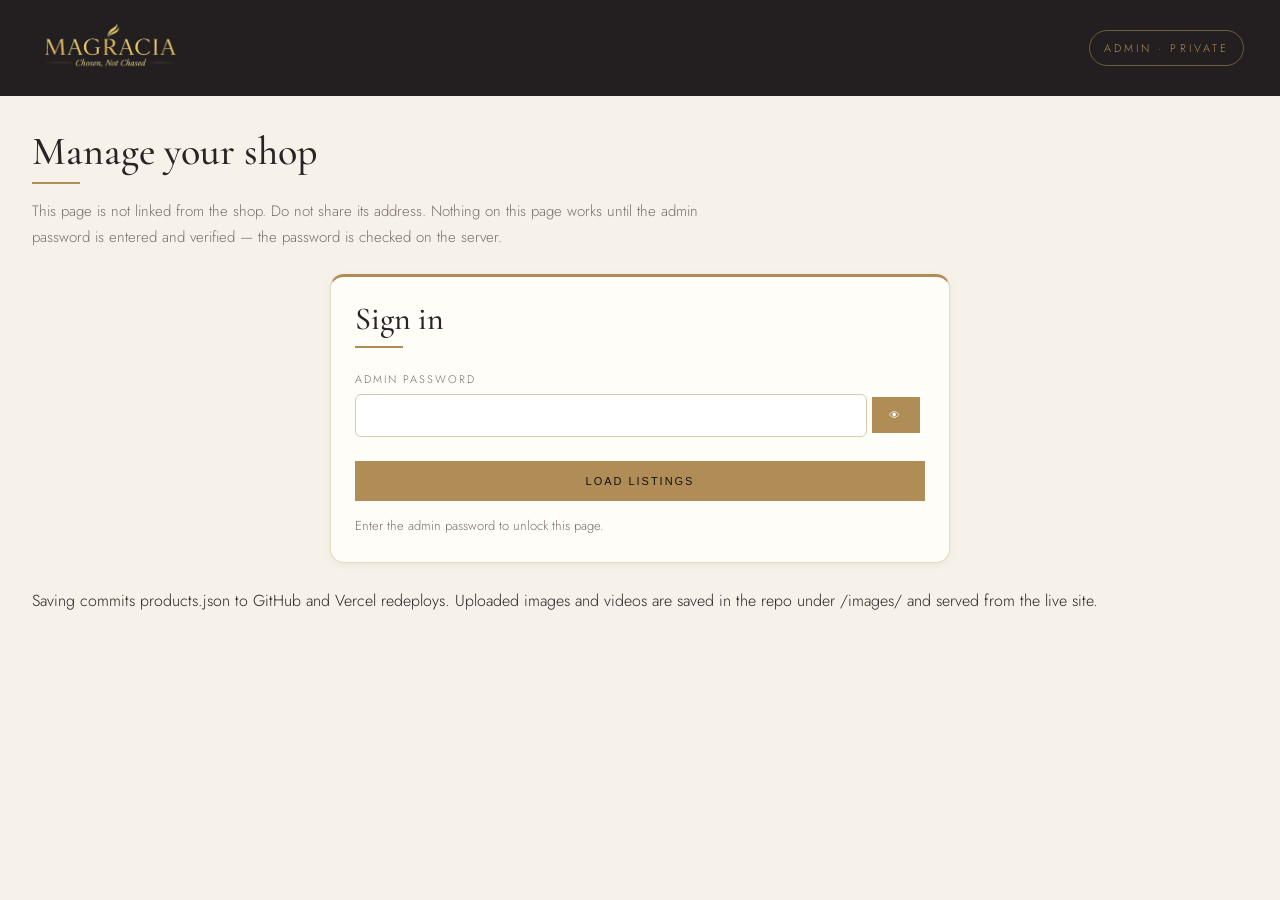
==== commit 73adb6f5: "Admin: gold eye button to match palette" ====
--- a/admin.html
+++ b/admin.html
@@ -15,7 +15,8 @@
 /* Lock / sign-in card */
 .admin .lock-card{max-width:620px;margin:24px auto;border-top:3px solid var(--gold)}
 .lock-card #pw{display:inline-block;width:calc(100% - 58px);vertical-align:middle}
-.lock-card #pwEye{width:48px;padding:11px 0;text-align:center}
+.lock-card #pwEye{width:48px;padding:11px 0;text-align:center;background:var(--gold);border-color:var(--gold)}
+.lock-card #pwEye:hover{background:#9c7a48;border-color:#9c7a48}
 .lock-card #loadBtn{width:100%;margin-top:14px}
 .lock-card #status{display:block;margin-top:14px;font-size:13px;color:var(--muted)}
 /* Dashboard stat card */
